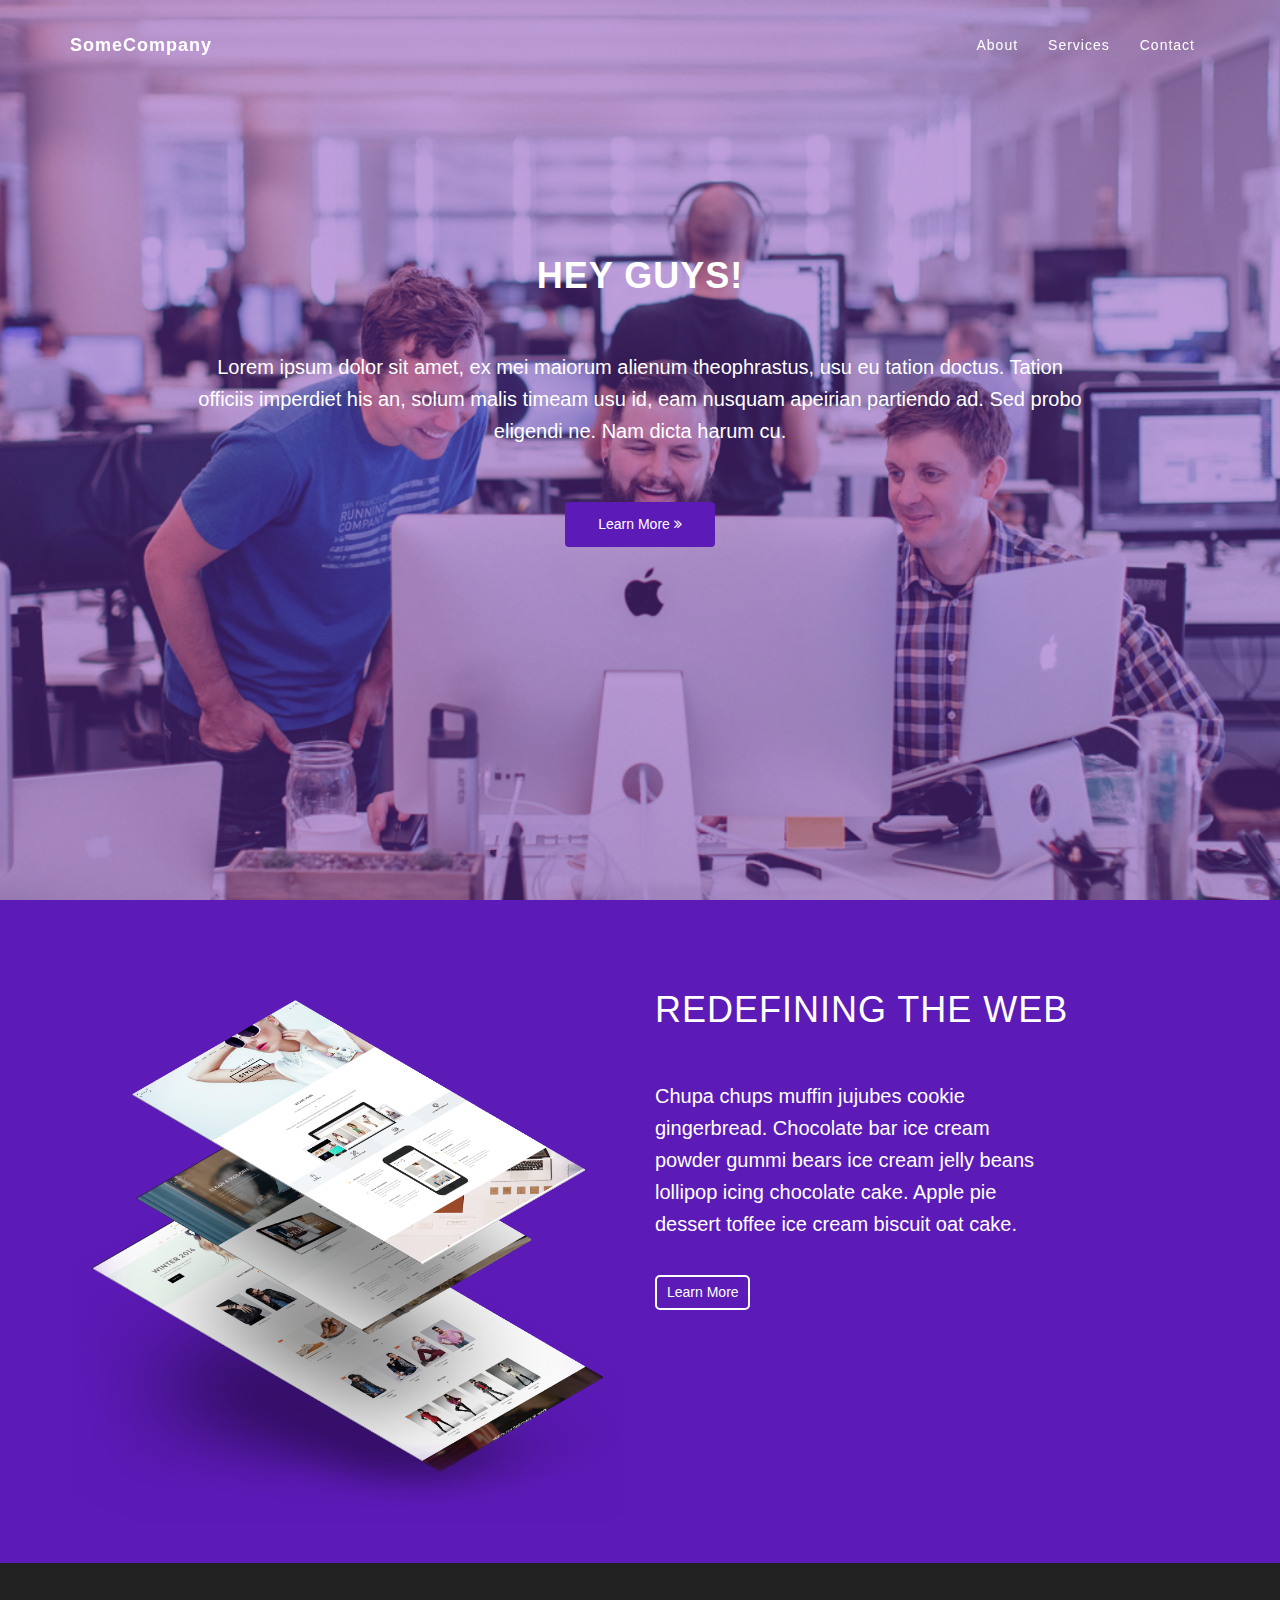
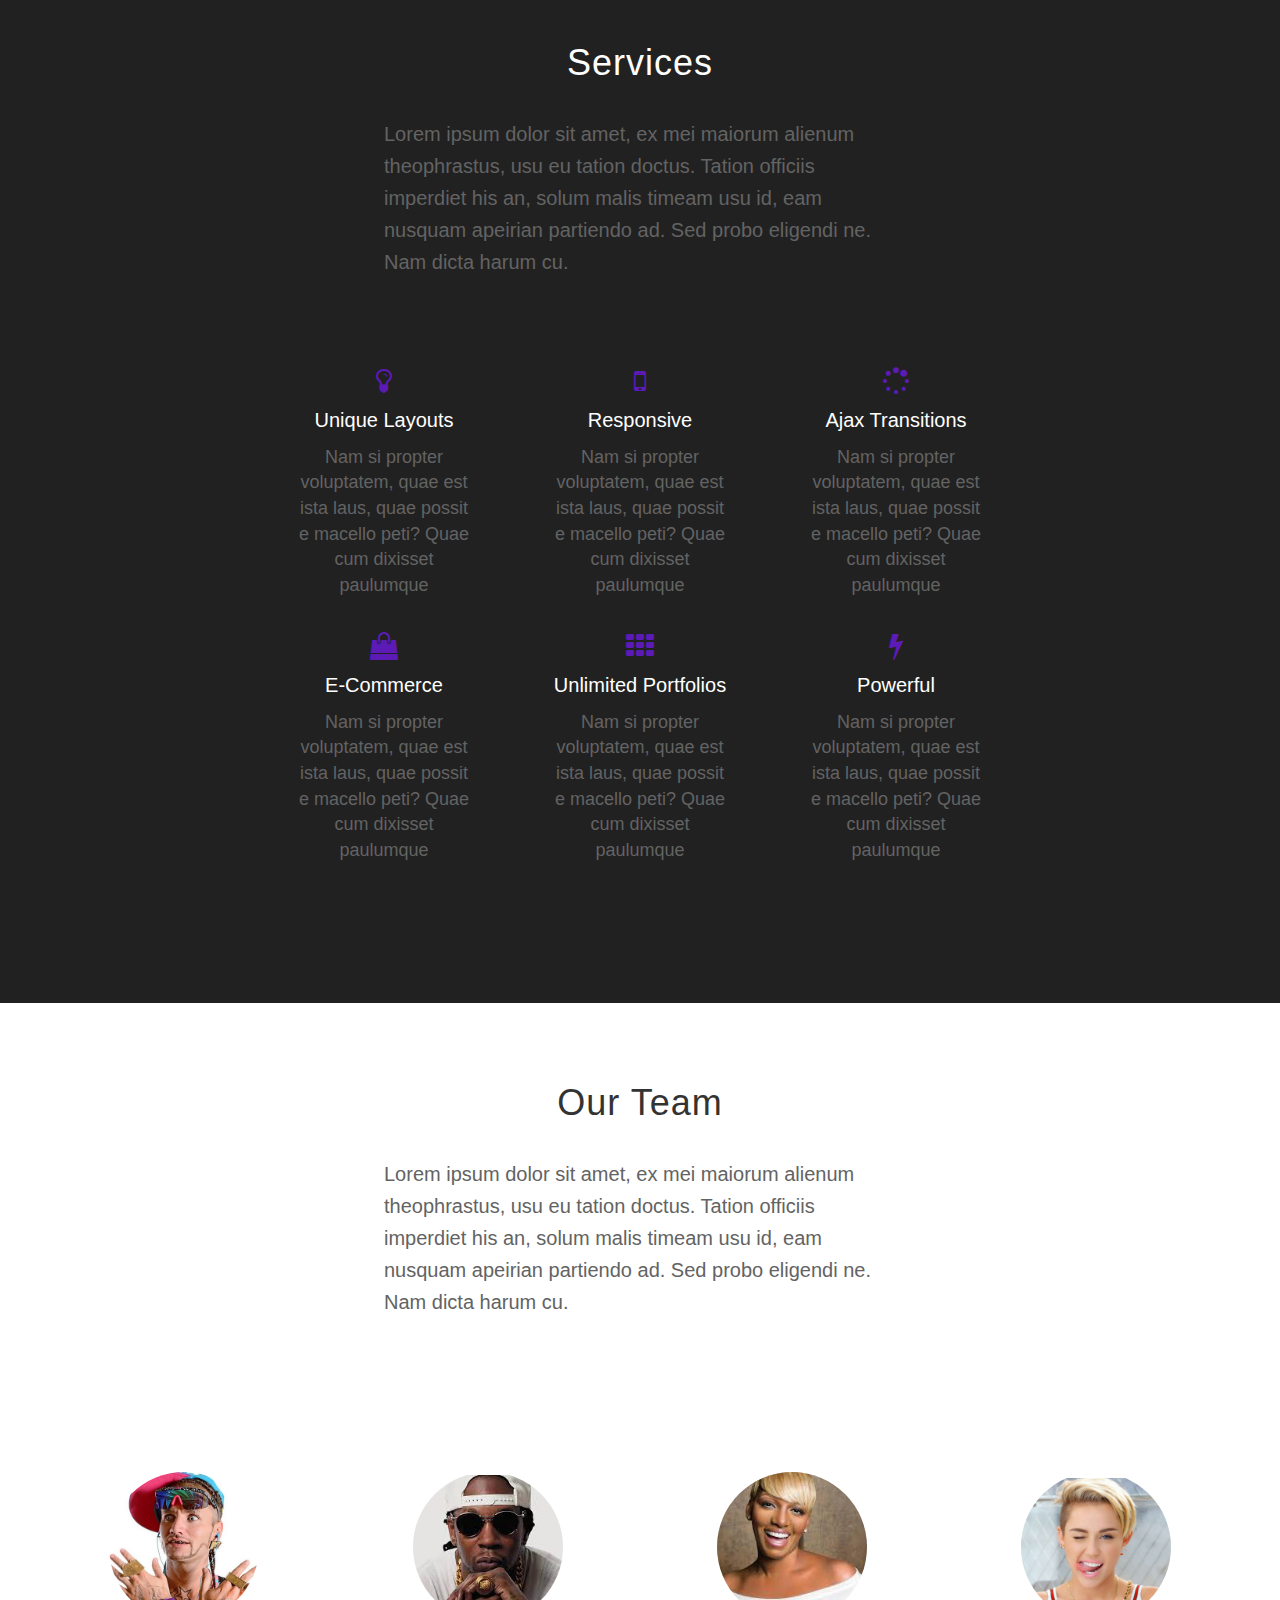
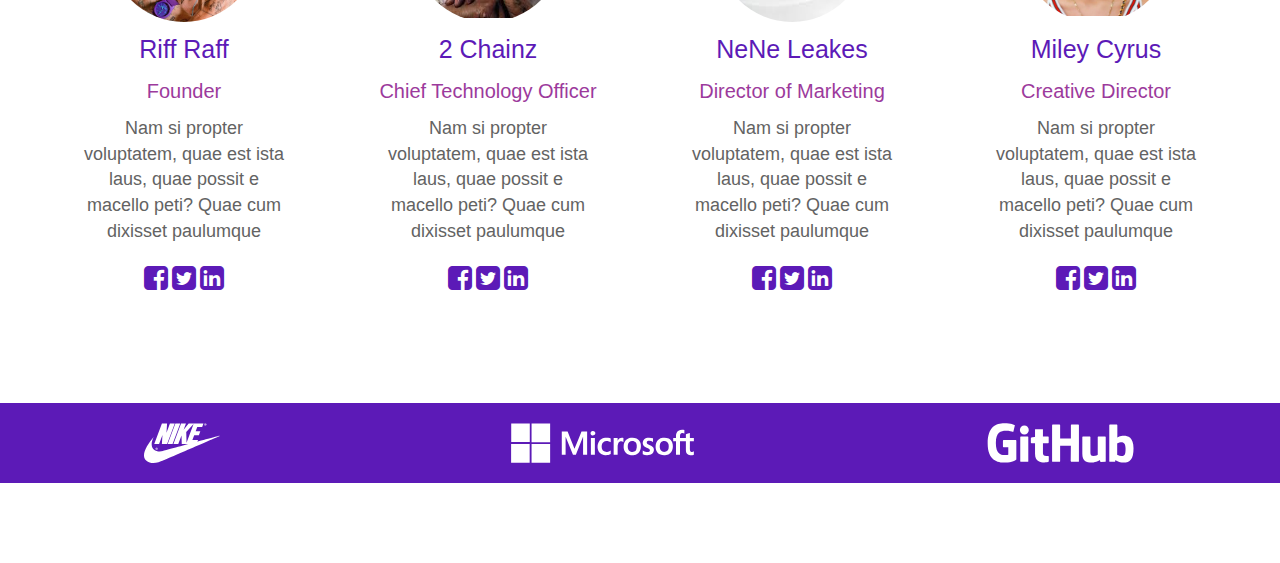
==== home.html @ 1ac5e4f3 "stage php app for deployment" ====
<!DOCTYPE HTML>
<html lang="en">
  <head>
    <meta charset="UTF-8">
    <meta name="viewport" content="width=device-width, initial-scale=1">
    <title>SomeCompany</title>
    <link rel="stylesheet" href="styles/normalize.css" type="text/css">
    <link rel="stylesheet" href="https://maxcdn.bootstrapcdn.com/bootstrap/3.3.7/css/bootstrap.min.css" type="text/css">
    <link rel="stylesheet" href="https://maxcdn.bootstrapcdn.com/font-awesome/4.6.3/css/font-awesome.min.css" type="text/css">
    <link rel="stylesheet" href="styles/main.css" type="text/css">
  </head>

  <body id="page-top">
    <nav class="navbar navbar-custom navbar-fixed-top" role="navigation">
      <div class="container">
        <div class="navbar-header">
          <button type="button" class="navbar-toggle" data-toggle="collapse" data-target=".navbar-main-collapse">
            <i class="fa fa-bars"></i>
          </button>
          <a class="navbar-brand page-scroll" href="#page-top" id="navbar-brand-header">
            <div class="name-header">SomeCompany</div>
          </a>
        </div>
        <!-- Collect the navbar links, forms, and other content for toggling -->

        <div class="collapse navbar-collapse navbar-right navbar-main-collapse">
          <ul class="nav navbar-nav">
            <!-- Hidden li included to remove active class from about link when scrolled up past about section -->
            <li class="hidden">
              <a class="page-scroll" href="#page-top"></a>
            </li>
            <li>
              <a class="page-scroll" href="#about-us">About</a>
            </li>
            <li>
              <a class="page-scroll" href="#services">Services</a>
            </li>
            <li>
              <a class="page-scroll" href="#contact">Contact</a>
            </li>
          </ul>
        </div>
        <!-- /.navbar-collapse -->
      </div>
      <!-- /.container -->
    </nav> 

    <section id="hero-main">
      <div class="hero-container container-overlay">
        <div class="header-contents-container">
          <div class="header-hero">
            <h1 class="header-hero-title">Hey Guys!</h1>
          </div>
          <div class="header-info">
            <p class="header-info-paragraph">Lorem ipsum dolor sit amet, ex mei
            maiorum alienum theophrastus, usu eu tation doctus. Tation officiis
          imperdiet his an, solum malis timeam usu id, eam nusquam apeirian
          partiendo ad. Sed probo eligendi ne. Nam dicta harum cu.</p>
          </div>
          <div class="header-cta">
            <button class="btn header-cta-button">Learn More <span class="fa fa-angle-double-right"></span></button>
          </div>
        </div>
      </div>
    </section>

    <section id="about-us">
      <div class="image-text-wrapper container">
        <div class="row">

          <div class="about-title-tag col-sm-6 col-sm-offset-6">
            <h1 class="about-title">Redefining The Web</h1>
          </div>

          <div class="image-container col-sm-6">
            <img class="layers-image" src="assets/layers.png" />
          </div>

          <div class="text-container col-sm-6">
            <div class="about-contents-container">
              <div class="about-info">
                <p class="about-info-paragraph">Chupa chups muffin jujubes cookie
                  gingerbread. Chocolate bar ice cream powder gummi bears ice cream
                  jelly beans lollipop icing chocolate cake. Apple pie dessert toffee
                  ice cream biscuit oat cake.</p>
              </div>
              <div class="about-cta">
                <button class="btn about-cta-button">Learn More</button>
              </div>

            </div>
          </div>
        </div>
      </div>
    </section>

    <section id="services">
      <div class="services-info">
        <div class="services-title-tag">
          <h1 class="services-title">Services</h1>
        </div>
        <div class="services-info-text">
          <p class="services-info-paragraph">Lorem ipsum dolor sit amet, ex mei
          maiorum alienum theophrastus, usu eu tation doctus. Tation officiis
          imperdiet his an, solum malis timeam usu id, eam nusquam apeirian
          partiendo ad. Sed probo eligendi ne. Nam dicta harum cu.</p>
        </div>
        </div>
        <div class="services-group">
          <ul class="services-list">
            <li class="service-item">
              <div class="item-info-group">
                <div class="service-item-icon fa fa-2x fa-lightbulb-o"></div>
                <div class="service-item-title">Unique Layouts</div>
                <div class="service-item-text">
                  Nam si propter voluptatem, quae est
                  ista laus, quae possit e macello peti? Quae cum dixisset paulumque
                </div>
              </div>
            </li>
            <li class="service-item">
              <div class="item-info-group">
                <div class="service-item-icon fa fa-2x fa-mobile"></div>
                <div class="service-item-title">Responsive</div>
                <div class="service-item-text">
                  Nam si propter voluptatem, quae est
                  ista laus, quae possit e macello peti? Quae cum dixisset paulumque
                </div>
              </div>
            </li>
            <li class="service-item">
              <div class="item-info-group">
                <div class="service-item-icon fa fa-2x fa-spinner"></div>
                <div class="service-item-title">Ajax Transitions</div>
                <div class="service-item-text">
                  Nam si propter voluptatem, quae est
                  ista laus, quae possit e macello peti? Quae cum dixisset paulumque
                </div>
              </div>
            </li>
            <li class="service-item">
              <div class="item-info-group">
                <div class="service-item-icon fa fa-2x fa-shopping-bag"></div>
                <div class="service-item-title">E-Commerce</div>
                <div class="service-item-text">
                  Nam si propter voluptatem, quae est
                  ista laus, quae possit e macello peti? Quae cum dixisset paulumque
                </div>
              </div>
            </li> 
            <li class="service-item">
              <div class="item-info-group">
                <div class="service-item-icon fa fa-2x fa-th"></div>
                <div class="service-item-title">Unlimited Portfolios</div>
                <div class="service-item-text">
                  Nam si propter voluptatem, quae est
                  ista laus, quae possit e macello peti? Quae cum dixisset paulumque
                </div>
              </div>
            </li> 
            <li class="service-item">
              <div class="item-info-group">
                <div class="service-item-icon fa fa-2x fa-bolt"></div>
                <div class="service-item-title">Powerful</div>
                <div class="service-item-text">
                  Nam si propter voluptatem, quae est
                  ista laus, quae possit e macello peti? Quae cum dixisset paulumque
                </div>
              </div>
            </li>
          </ul>
        </div>
      
    </section>


    <section id="our-team">

      <div class="team-info">
        <div class="team-title-tag">
          <h1 class="team-title">Our Team</h1>
        </div>
        <div class="team-info-text">
          <p class="team-info-paragraph">Lorem ipsum dolor sit amet, ex mei
            maiorum alienum theophrastus, usu eu tation doctus. Tation officiis
            imperdiet his an, solum malis timeam usu id, eam nusquam apeirian
            partiendo ad. Sed probo eligendi ne. Nam dicta harum cu.</p>
        </div>
      </div>
      <div class="team-group">
        <ul class="team-list">
          <li class="team-member">
            <div class="member-info-group">
              <div class="team-member-image riff"></div>
              <div class="team-member-name">Riff Raff</div>
              <div class="team-member-title">Founder</div>
              <div class="team-member-text">
                Nam si propter voluptatem, quae est
                ista laus, quae possit e macello peti? Quae cum dixisset paulumque
              </div>
              <div class="team-member-socials">
                <span class="fa fa-2x fa-facebook-square"></span>
                <span class="fa fa-2x fa-twitter-square"></span>
                <span class="fa fa-2x fa-linkedin-square"></span>
              </div>
            </div>
          </li>
          <li class="team-member">
            <div class="member-info-group">
              <div class="team-member-image chainz"></div>
              <div class="team-member-name">2 Chainz</div>
              <div class="team-member-title">Chief Technology Officer</div>
              <div class="team-member-text">
                Nam si propter voluptatem, quae est
                ista laus, quae possit e macello peti? Quae cum dixisset paulumque
              </div>
              <div class="team-member-socials">
                <span class="fa fa-2x fa-facebook-square"></span>
                <span class="fa fa-2x fa-twitter-square"></span>
                <span class="fa fa-2x fa-linkedin-square"></span>
              </div>
            </div>
          </li>
          <li class="team-member">
            <div class="member-info-group">
              <div class="team-member-image nene"></div>
              <div class="team-member-name">NeNe Leakes</div>
              <div class="team-member-title">Director of Marketing</div>
              <div class="team-member-text">
                Nam si propter voluptatem, quae est
                ista laus, quae possit e macello peti? Quae cum dixisset paulumque
              </div>
              <div class="team-member-socials">
                <span class="fa fa-2x fa-facebook-square"></span>
                <span class="fa fa-2x fa-twitter-square"></span>
                <span class="fa fa-2x fa-linkedin-square"></span>
              </div>
            </div>
          </li>
          <li class="team-member">
            <div class="member-info-group">
              <div class="team-member-image miley"></div>
              <div class="team-member-name">Miley Cyrus</div>
              <div class="team-member-title">Creative Director</div>
              <div class="team-member-text">
                Nam si propter voluptatem, quae est
                ista laus, quae possit e macello peti? Quae cum dixisset paulumque
              </div>
              <div class="team-member-socials">
                <span class="fa fa-2x fa-facebook-square"></span>
                <span class="fa fa-2x fa-twitter-square"></span>
                <span class="fa fa-2x fa-linkedin-square"></span>
              </div>
            </div>
          </li>
        </ul>
      </div>


    </section>

    <section id="as-seen-on">
      <div class="logos">
        <img src="assets/logo-nike.svg" />
        <img src="assets/logo-ms.svg" />
        <img src="assets/logo-github.svg" />
      </div>

    </section>

    <section id="contact">
    </section>

    <section id="footer">
    </section>

    <script src="scripts/jquery-3.1.0.min.js"></script>
    <script src="scripts/bootstrap.min.js"></script>
    <script src="scripts/jquery.easing.1.3.js"></script>
    <script src="scripts/nav.js"></script>
  </body>

</html>
---- styles/main.css ----
@import "generic.css";
@import "nav.css";
@import "hero.css";
@import "about.css";
@import "services.css";
@import "our-team.css";
@import "as-seen.css";
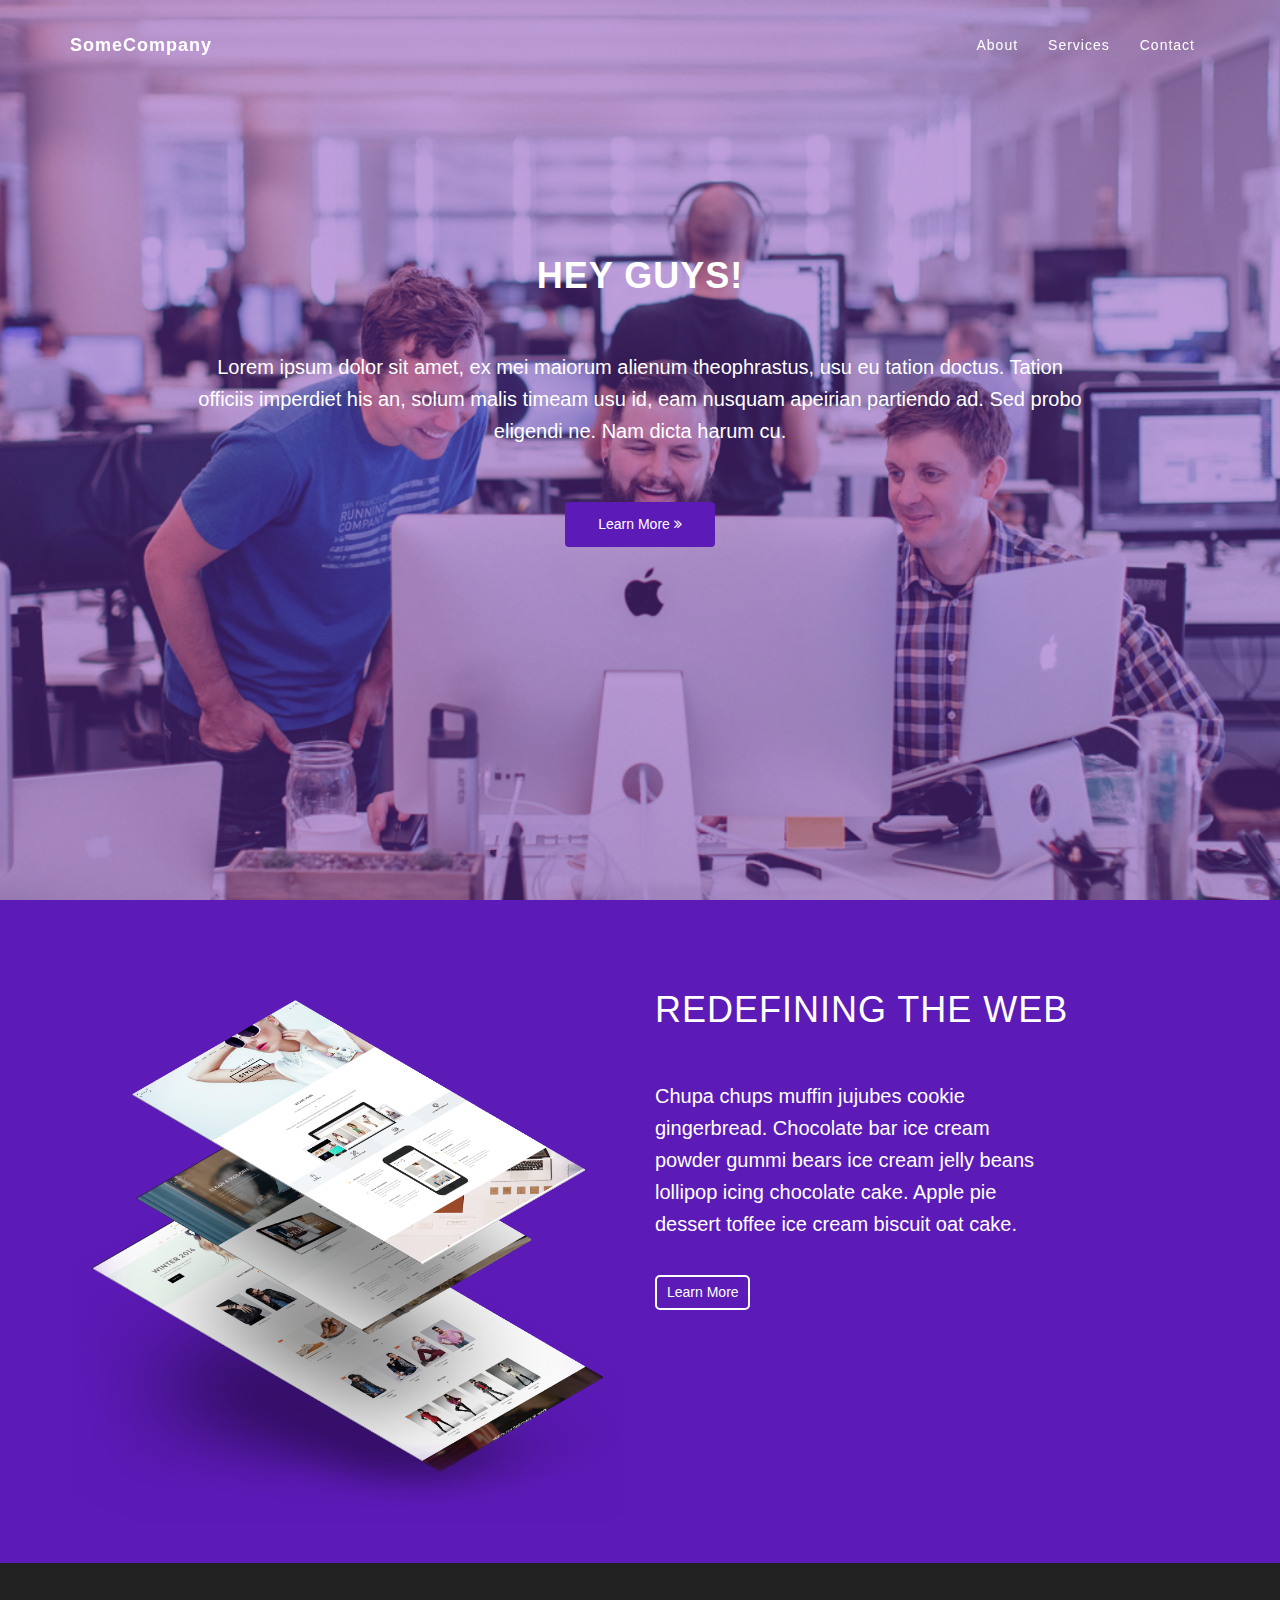
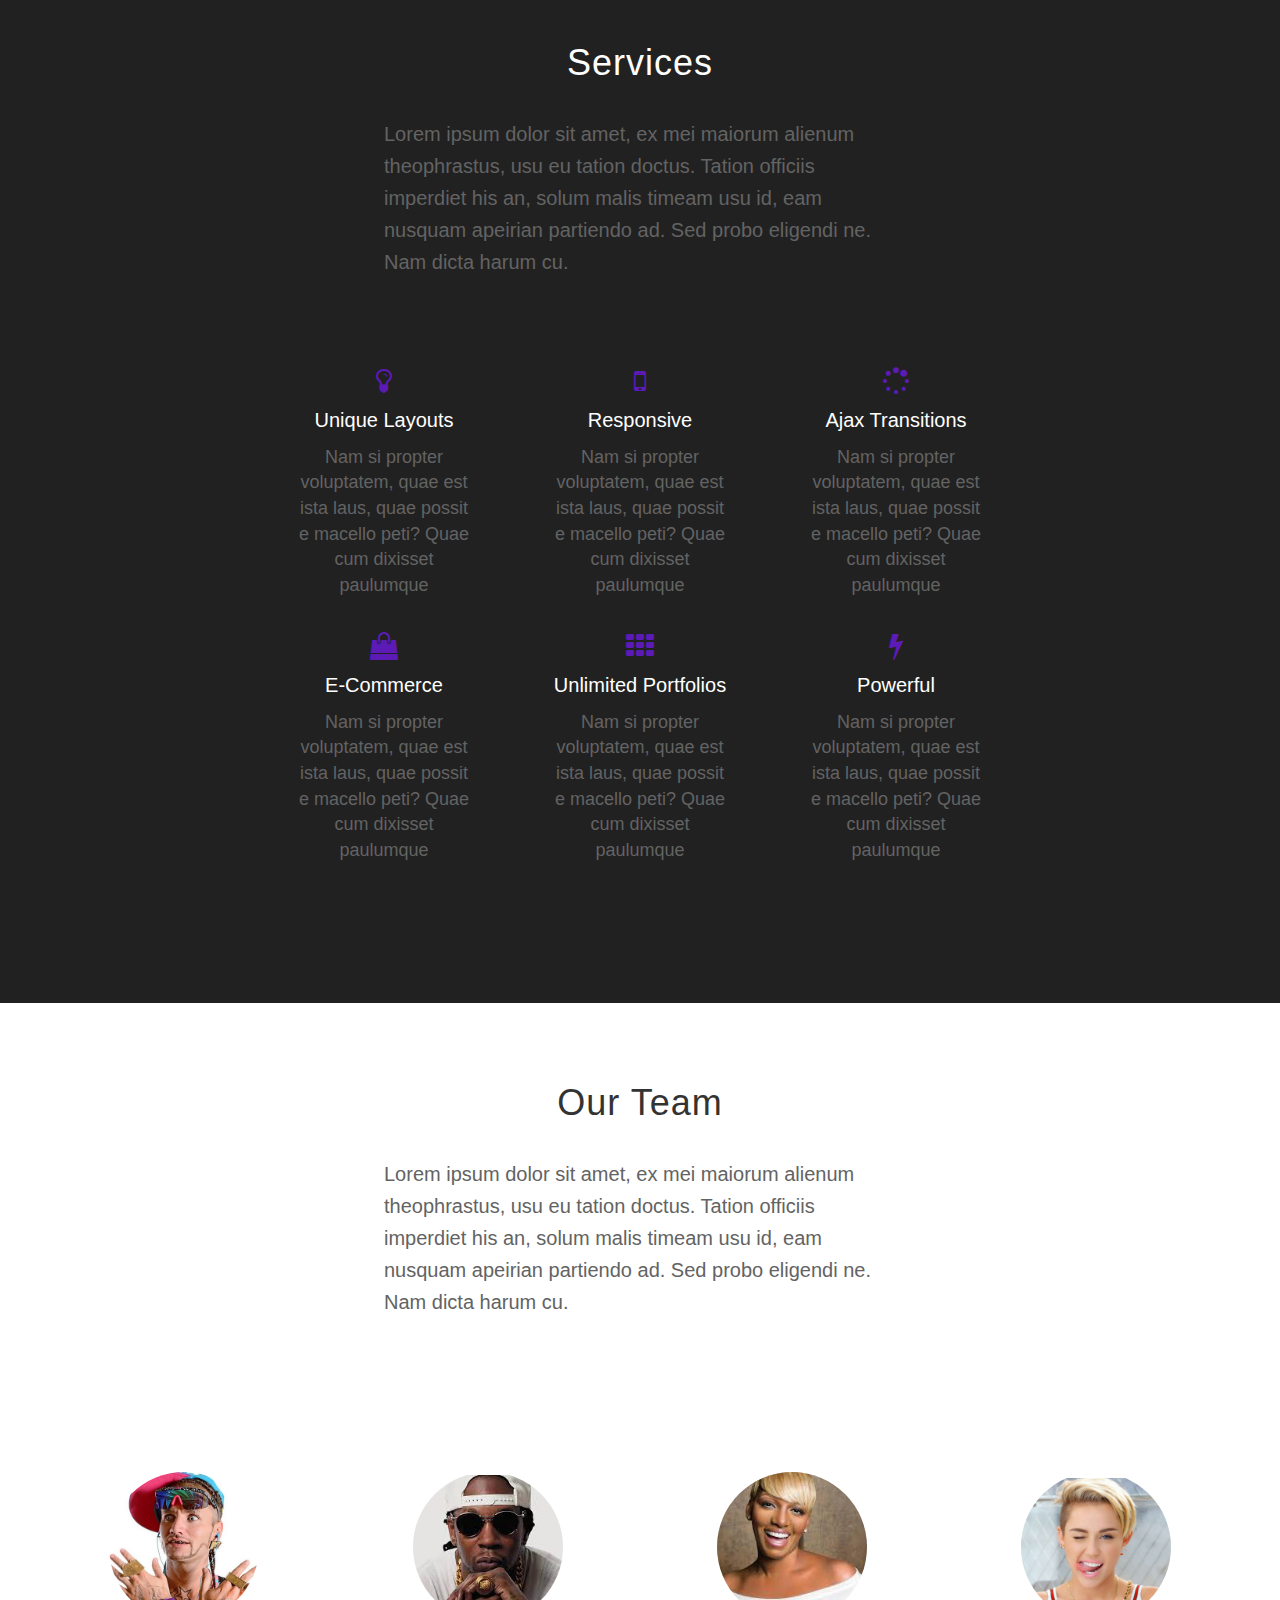
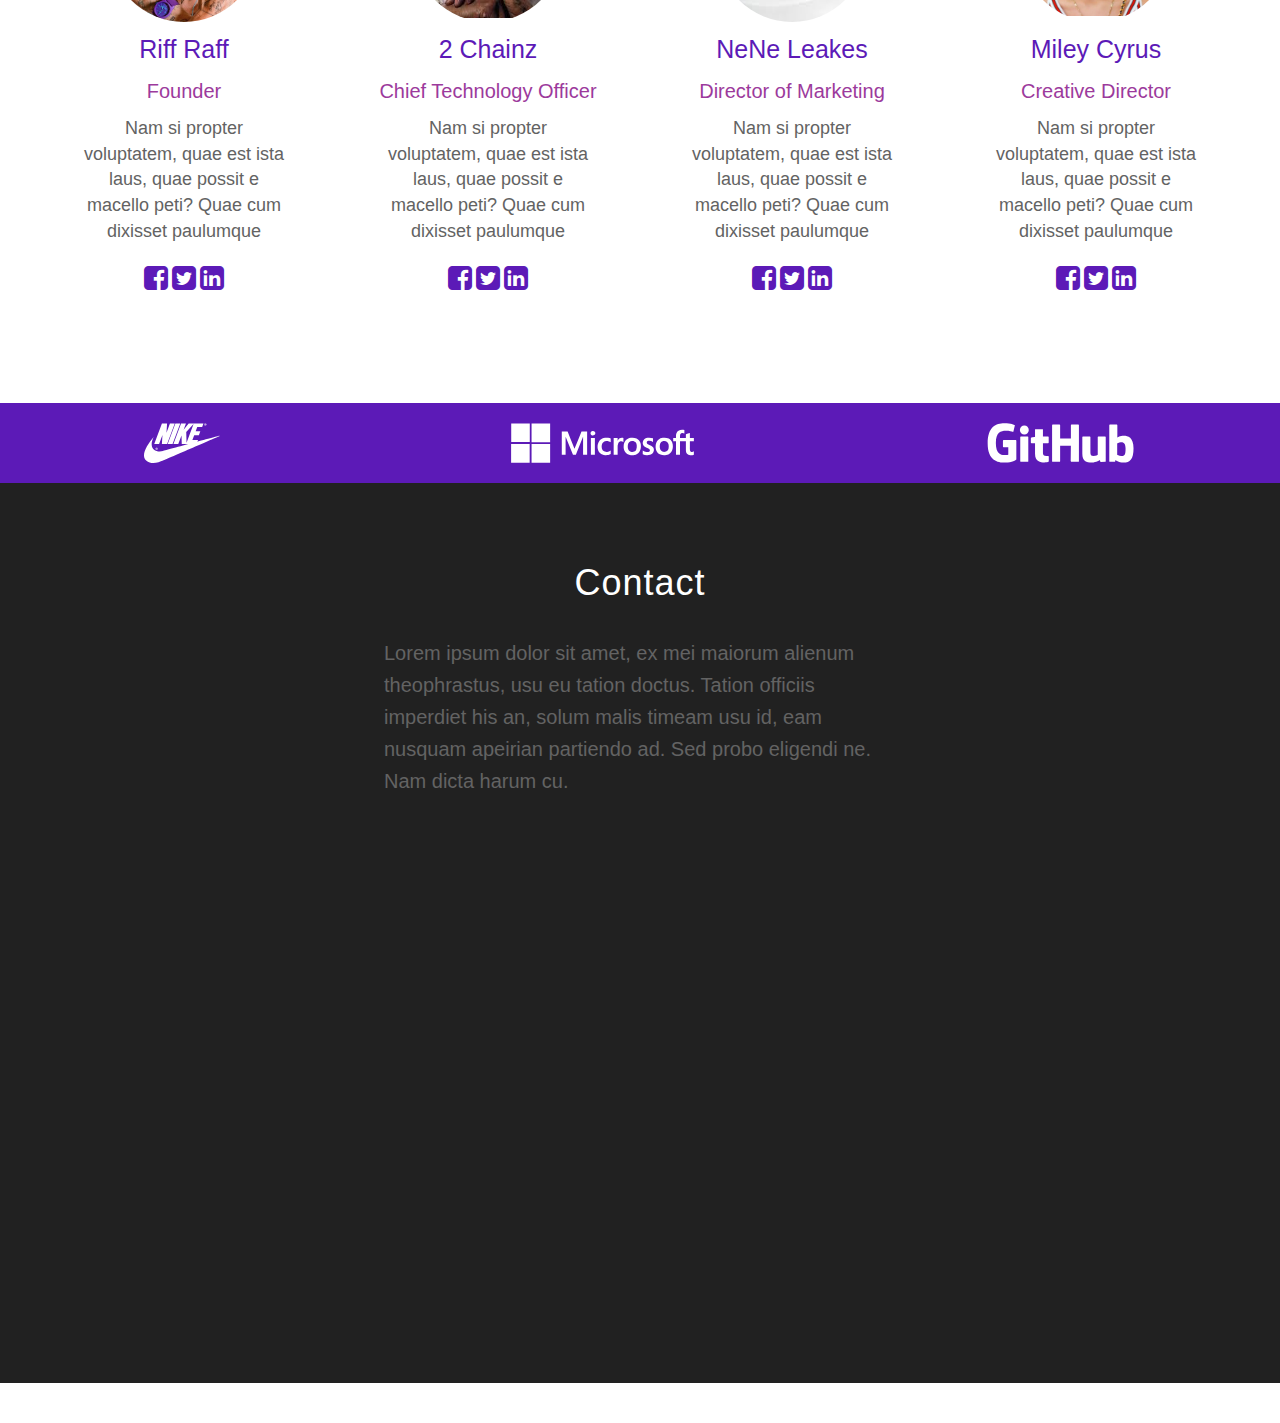
==== commit 4a05270d: "add info text to contact section, positioning" ====
--- a/home.html
+++ b/home.html
@@ -269,6 +269,17 @@
     </section>
 
     <section id="contact">
+      <div class="contact-info">
+        <div class="contact-title-tag">
+          <h1 class="contact-title">Contact</h1>
+        </div>
+        <div class="contact-info-text">
+          <p class="contact-info-paragraph">Lorem ipsum dolor sit amet, ex mei
+            maiorum alienum theophrastus, usu eu tation doctus. Tation officiis
+            imperdiet his an, solum malis timeam usu id, eam nusquam apeirian
+            partiendo ad. Sed probo eligendi ne. Nam dicta harum cu.</p>
+        </div>
+      </div>    
     </section>
 
     <section id="footer">
--- a/styles/main.css
+++ b/styles/main.css
@@ -5,4 +5,5 @@
 @import "services.css";
 @import "our-team.css";
 @import "as-seen.css";
+@import "contact.css";
 
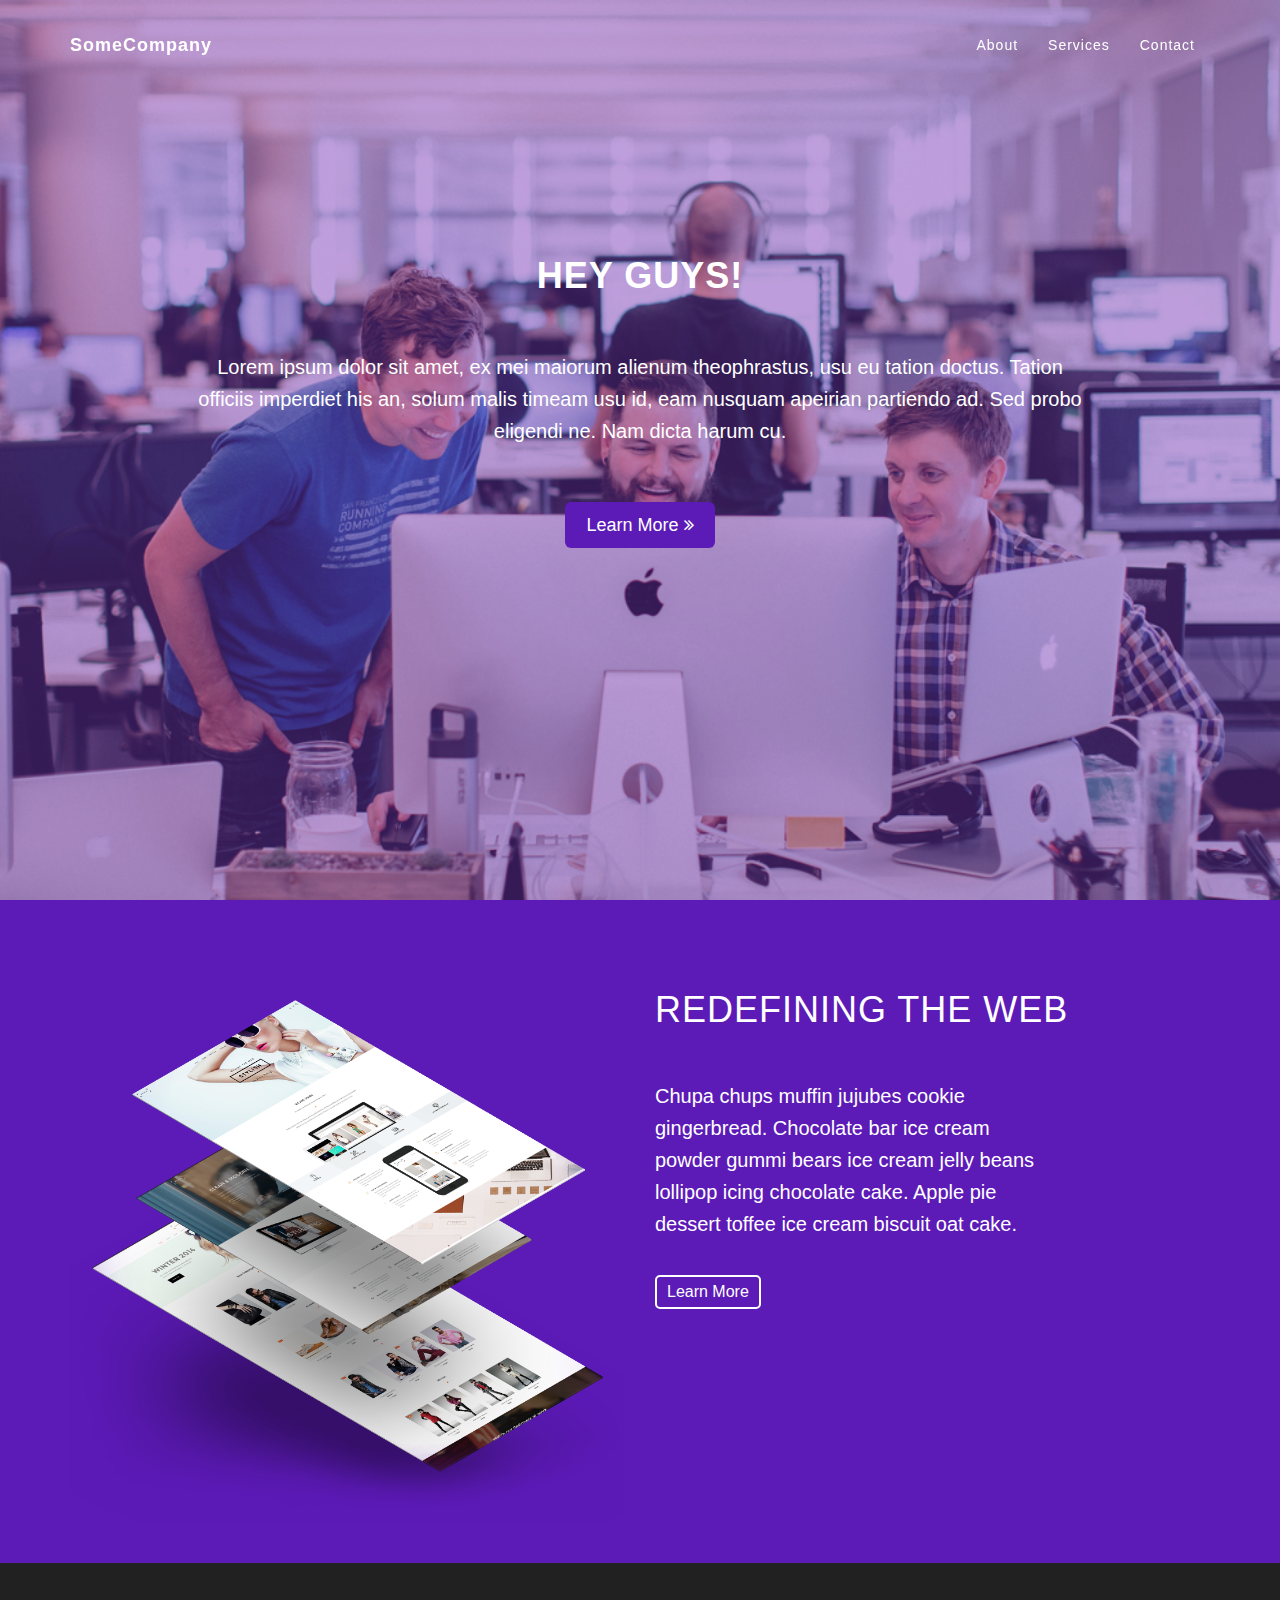
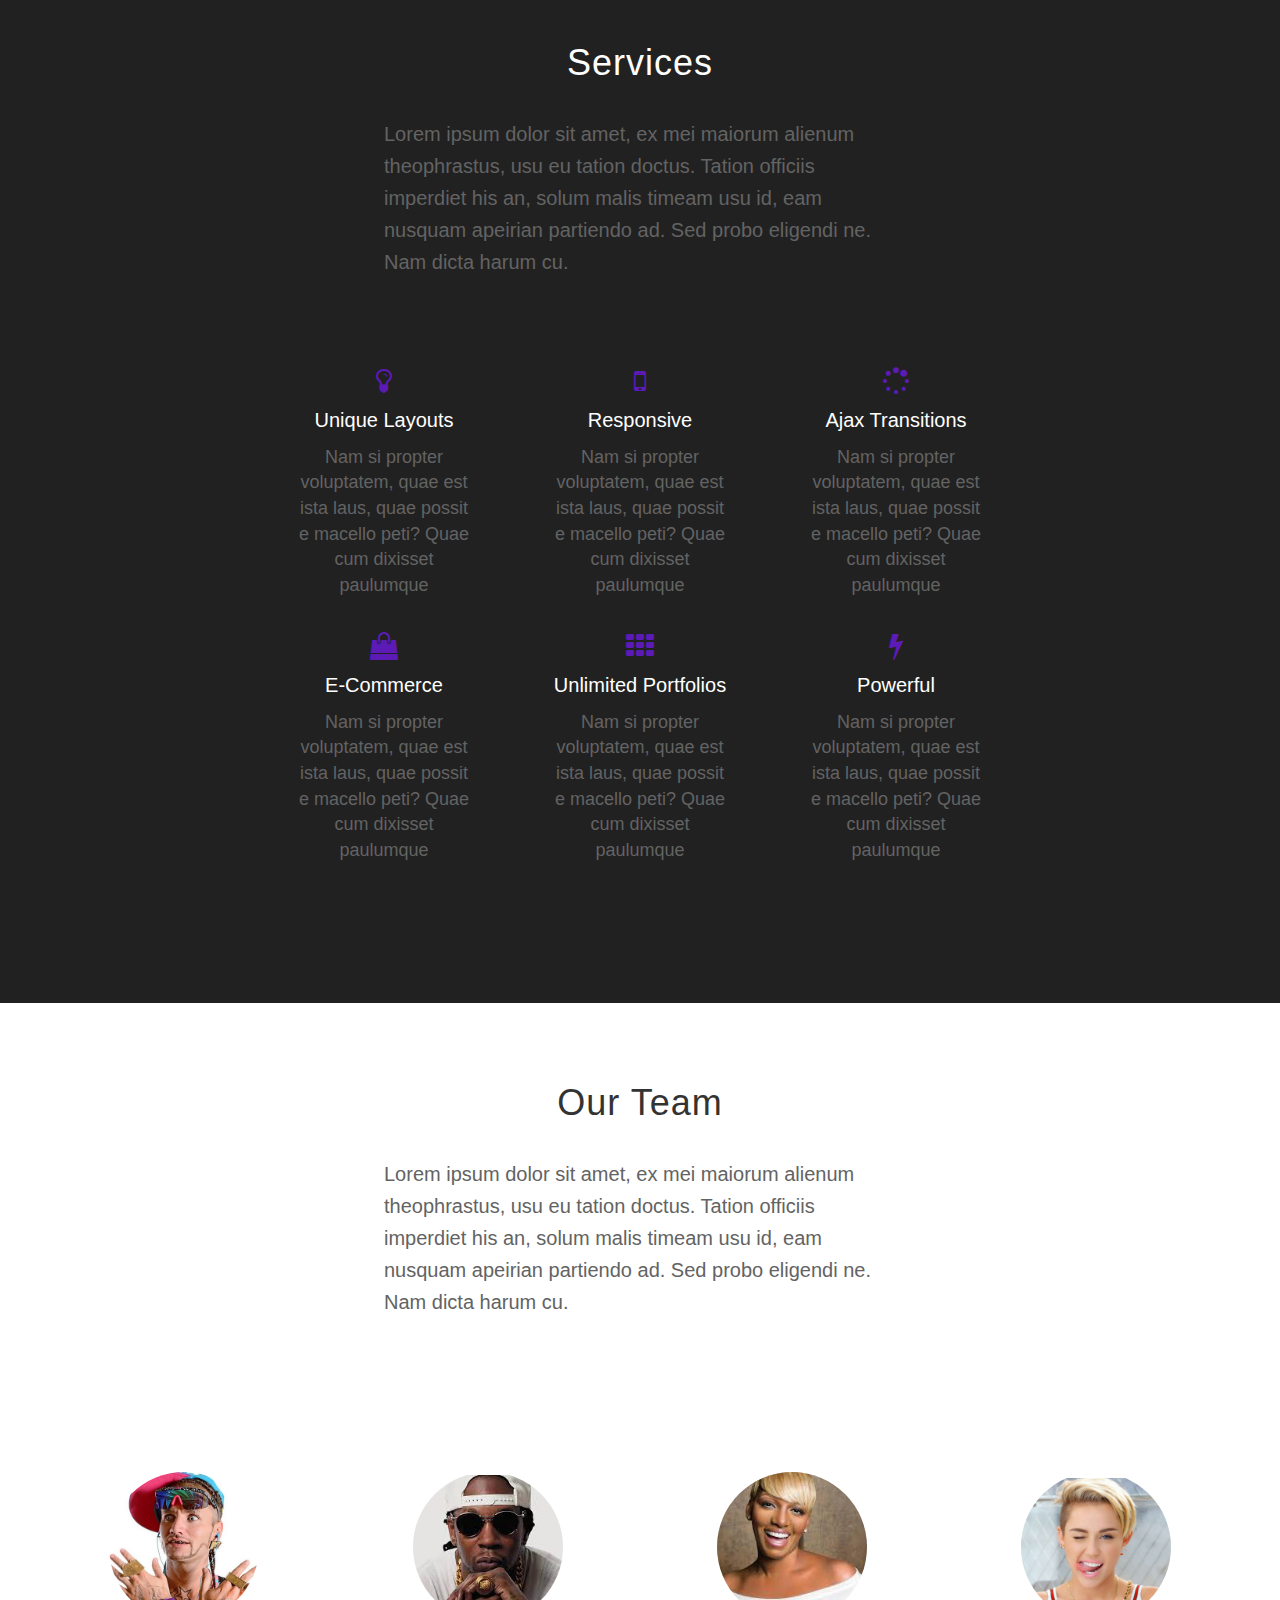
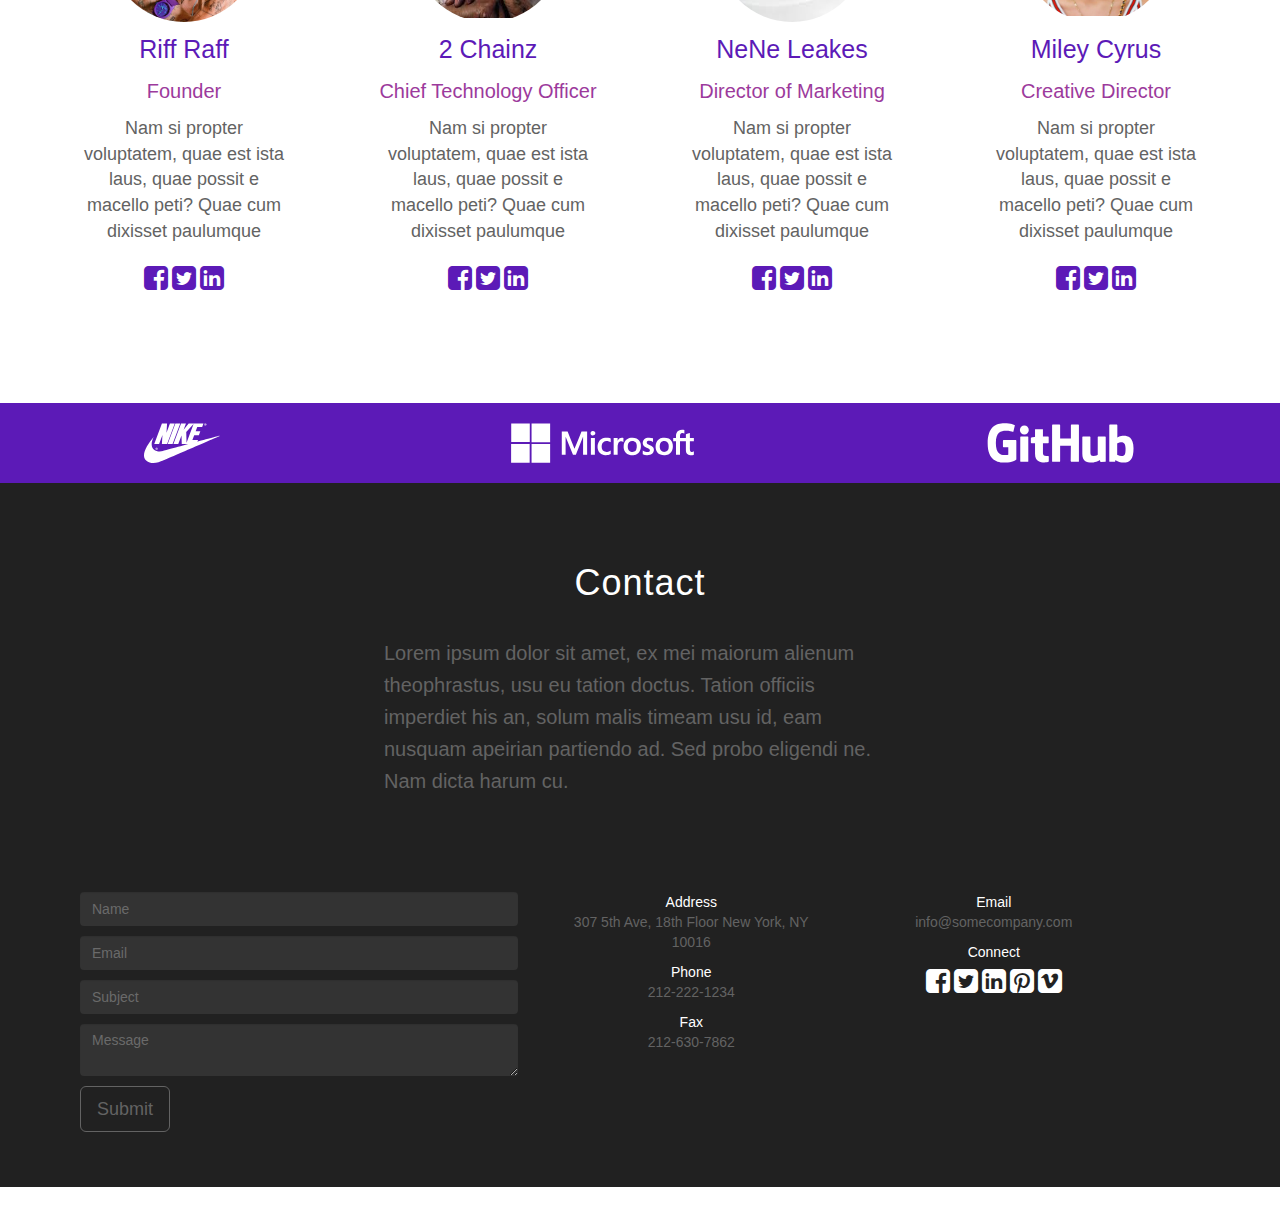
==== commit 08330f10: "finish contact" ====
--- a/home.html
+++ b/home.html
@@ -58,7 +58,7 @@
           partiendo ad. Sed probo eligendi ne. Nam dicta harum cu.</p>
           </div>
           <div class="header-cta">
-            <button class="btn header-cta-button">Learn More <span class="fa fa-angle-double-right"></span></button>
+            <button class="btn btn-lg header-cta-button">Learn More <span class="fa fa-angle-double-right"></span></button>
           </div>
         </div>
       </div>
@@ -85,7 +85,7 @@
                   ice cream biscuit oat cake.</p>
               </div>
               <div class="about-cta">
-                <button class="btn about-cta-button">Learn More</button>
+                <button class="btn btn-sm about-cta-button">Learn More</button>
               </div>
 
             </div>
@@ -280,6 +280,77 @@
             partiendo ad. Sed probo eligendi ne. Nam dicta harum cu.</p>
         </div>
       </div>    
+
+      <div class="contact-container container">
+
+        <div class="row">
+
+          <div class="contact-form col-sm-5">
+            <div class="form-group">
+              <input type="text" placeholder="Name" name="name" class="form-control">
+              <input type="text" placeholder="Email" name="email" class="form-control">
+              <input type="text" placeholder="Subject" name="subject" class="form-control">
+              <textarea placeholder="Message" name="message" class="form-control"></textarea>
+              <button class="form-submit btn btn-lg contact-submit-button">Submit</button>
+            </div>
+          </div>
+
+          <div class="contact-information col-sm-3">
+            <ul>
+              <li class="contact-information-grouping">
+                <div class="grouping-title">
+                  Address
+                </div>
+                <div class="grouping-text">
+                  307 5th Ave, 18th Floor New York, NY 10016
+                </div>
+              </li>
+              <li class="contact-information-grouping">
+                <div class="grouping-title">
+                  Phone
+                </div>
+                <div class="grouping-text">
+                  212-222-1234
+                </div>
+              </li>
+              <li class="contact-information-grouping">
+                <div class="grouping-title">
+                  Fax
+                </div>
+                <div class="grouping-text">
+                  212-630-7862
+                </div>
+              </li>
+            </ul>
+
+          </div>
+          <div class="contact-connect col-sm-3">
+            <ul>
+              <li class="contact-information-grouping">
+                <div class="grouping-title">
+                  Email
+                </div>
+                <div class="grouping-text">
+                  info@somecompany.com
+                </div>
+              </li>
+              <li class="contact-information-grouping">
+                <div class="grouping-title">
+                  Connect
+                </div>
+                <div class="grouping-socials">
+                  <span class="fa fa-2x fa-facebook-square"></span>
+                  <span class="fa fa-2x fa-twitter-square"></span>
+                  <span class="fa fa-2x fa-linkedin-square"></span>
+                  <span class="fa fa-2x fa-pinterest-square"></span>
+                  <span class="fa fa-2x fa-vimeo-square"></span>
+                </div>
+              </li>
+            </ul>
+          </div>
+
+        </div>
+      </div>
     </section>
 
     <section id="footer">
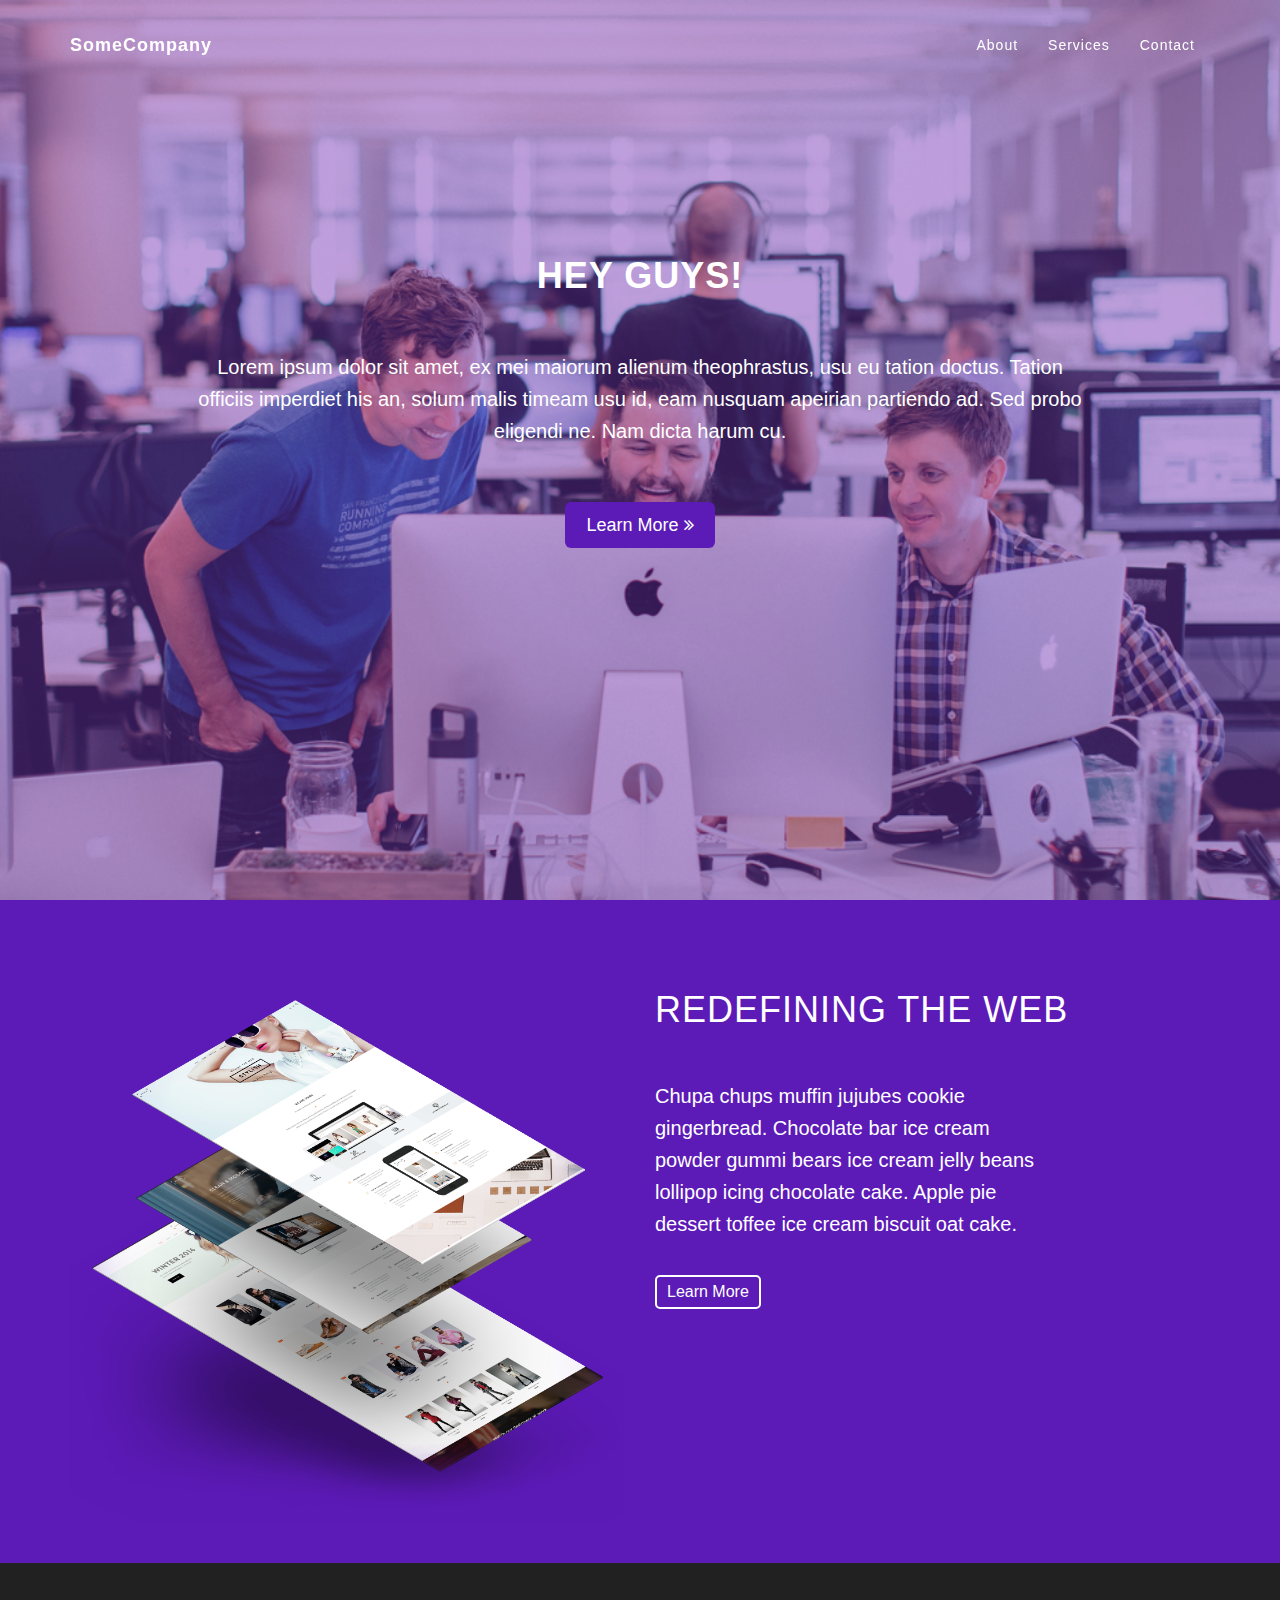
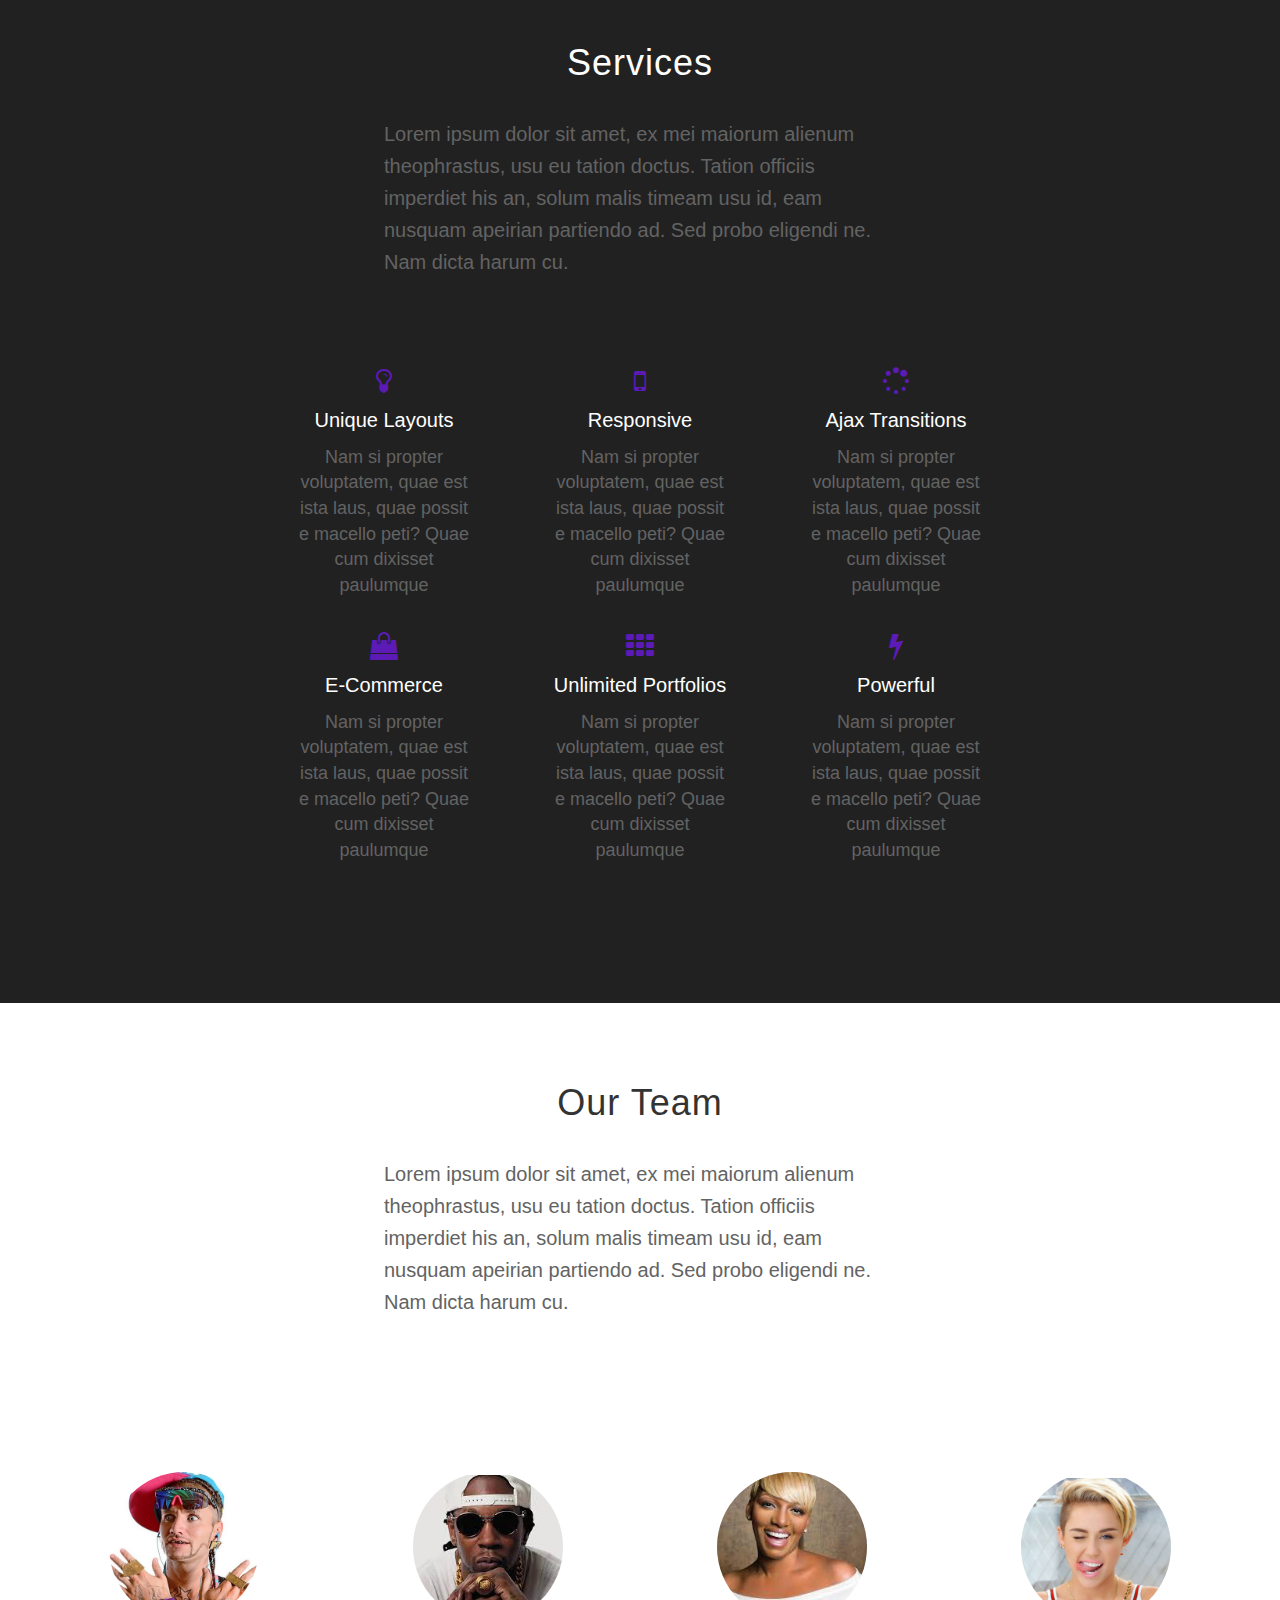
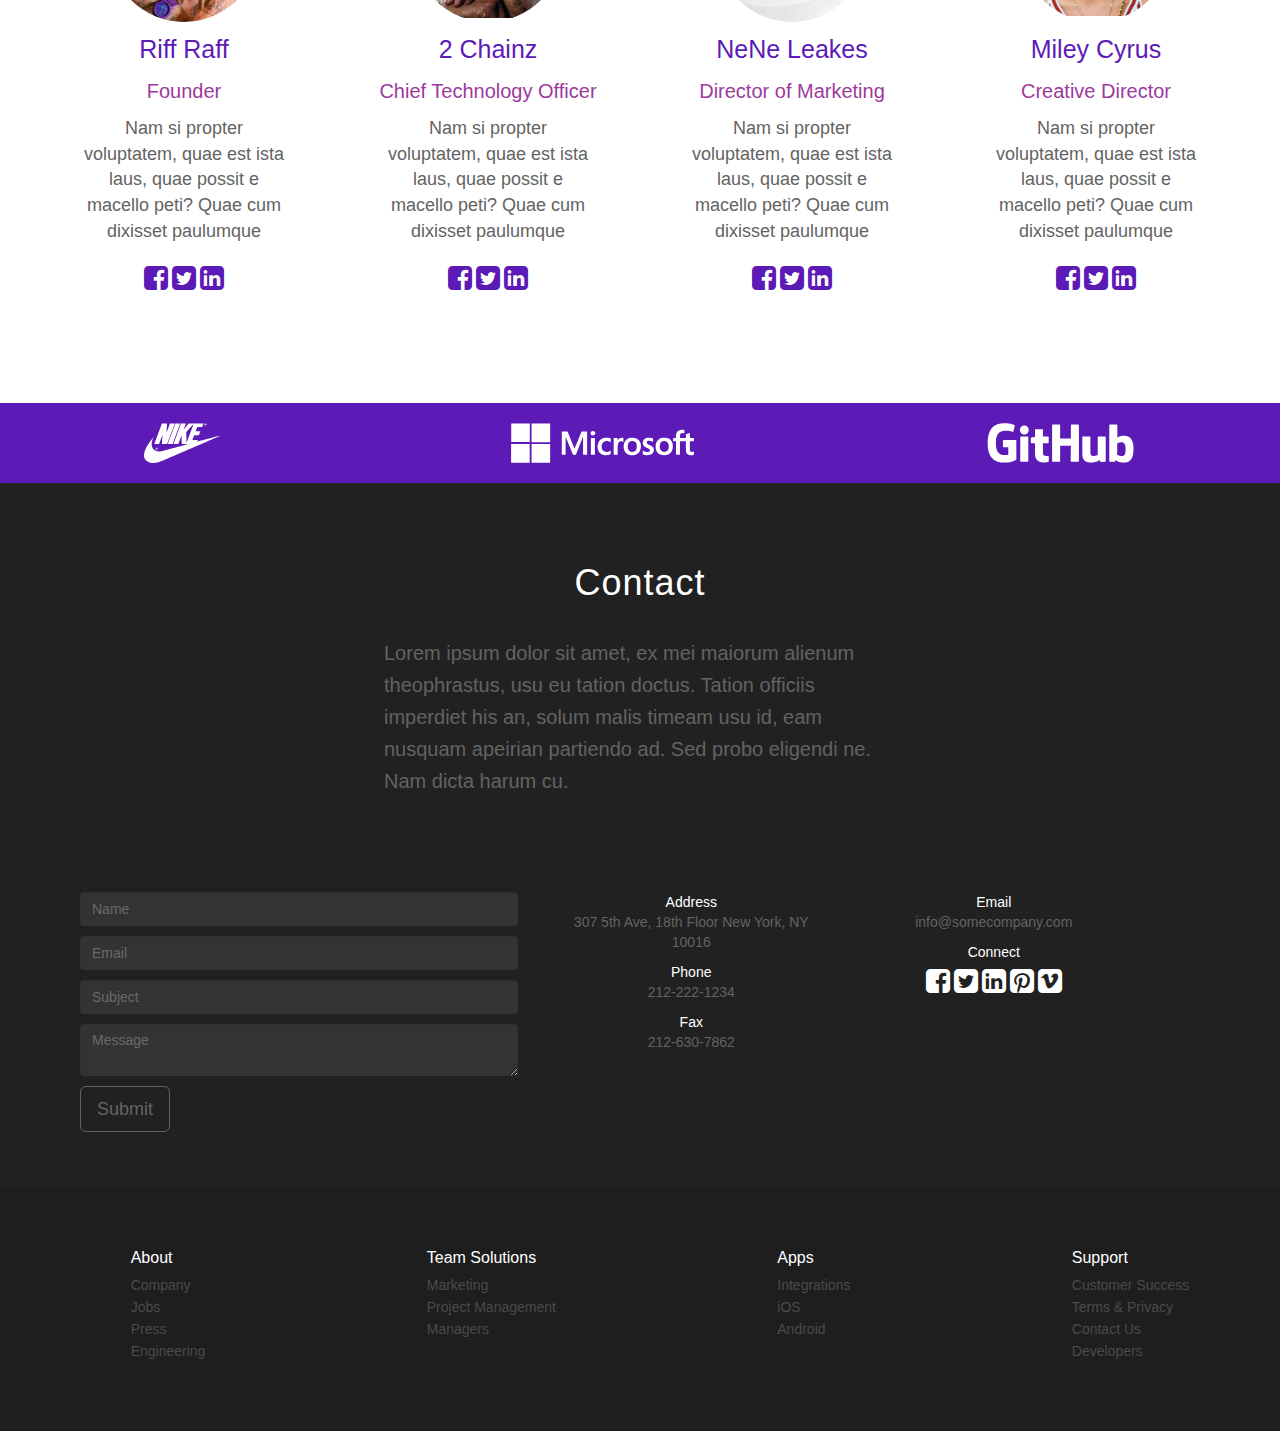
==== commit 67907092: "footer" ====
--- a/home.html
+++ b/home.html
@@ -354,6 +354,66 @@
     </section>
 
     <section id="footer">
+      <div class="footer-grouping">
+        <ul class="footer-list-group">
+          <div class="list-header">About</div>
+          <li class="footer-list-item">
+            Company
+          </li>
+          <li class="footer-list-item">
+            Jobs
+          </li>
+          <li class="footer-list-item">
+            Press
+          </li>
+          <li class="footer-list-item">
+            Engineering
+          </li>
+        </ul>
+
+        <ul class="footer-list-group">
+          <div class="list-header">Team Solutions</div>
+          <li class="footer-list-item">
+            Marketing
+          </li>
+          <li class="footer-list-item">
+            Project Management
+          </li>
+          <li class="footer-list-item">
+            Managers
+          </li>
+
+        </ul>
+
+        <ul class="footer-list-group">
+          <div class="list-header">Apps</div>
+          <li class="footer-list-item">
+            Integrations
+          </li>
+          <li class="footer-list-item">
+            iOS
+          </li>
+          <li class="footer-list-item">
+            Android
+          </li>
+        </ul>
+        <ul class="footer-list-group">
+          <div class="list-header">Support</div>
+          <li class="footer-list-item">
+            Customer Success
+          </li>
+          <li class="footer-list-item">
+            Terms &amp; Privacy
+          </li>
+          <li class="footer-list-item">
+            Contact Us
+          </li>
+          <li class="footer-list-item">
+            Developers
+          </li>
+        </ul>
+      </div>
+
     </section>
 
     <script src="scripts/jquery-3.1.0.min.js"></script>
--- a/styles/main.css
+++ b/styles/main.css
@@ -6,4 +6,5 @@
 @import "our-team.css";
 @import "as-seen.css";
 @import "contact.css";
+@import "footer.css";
 
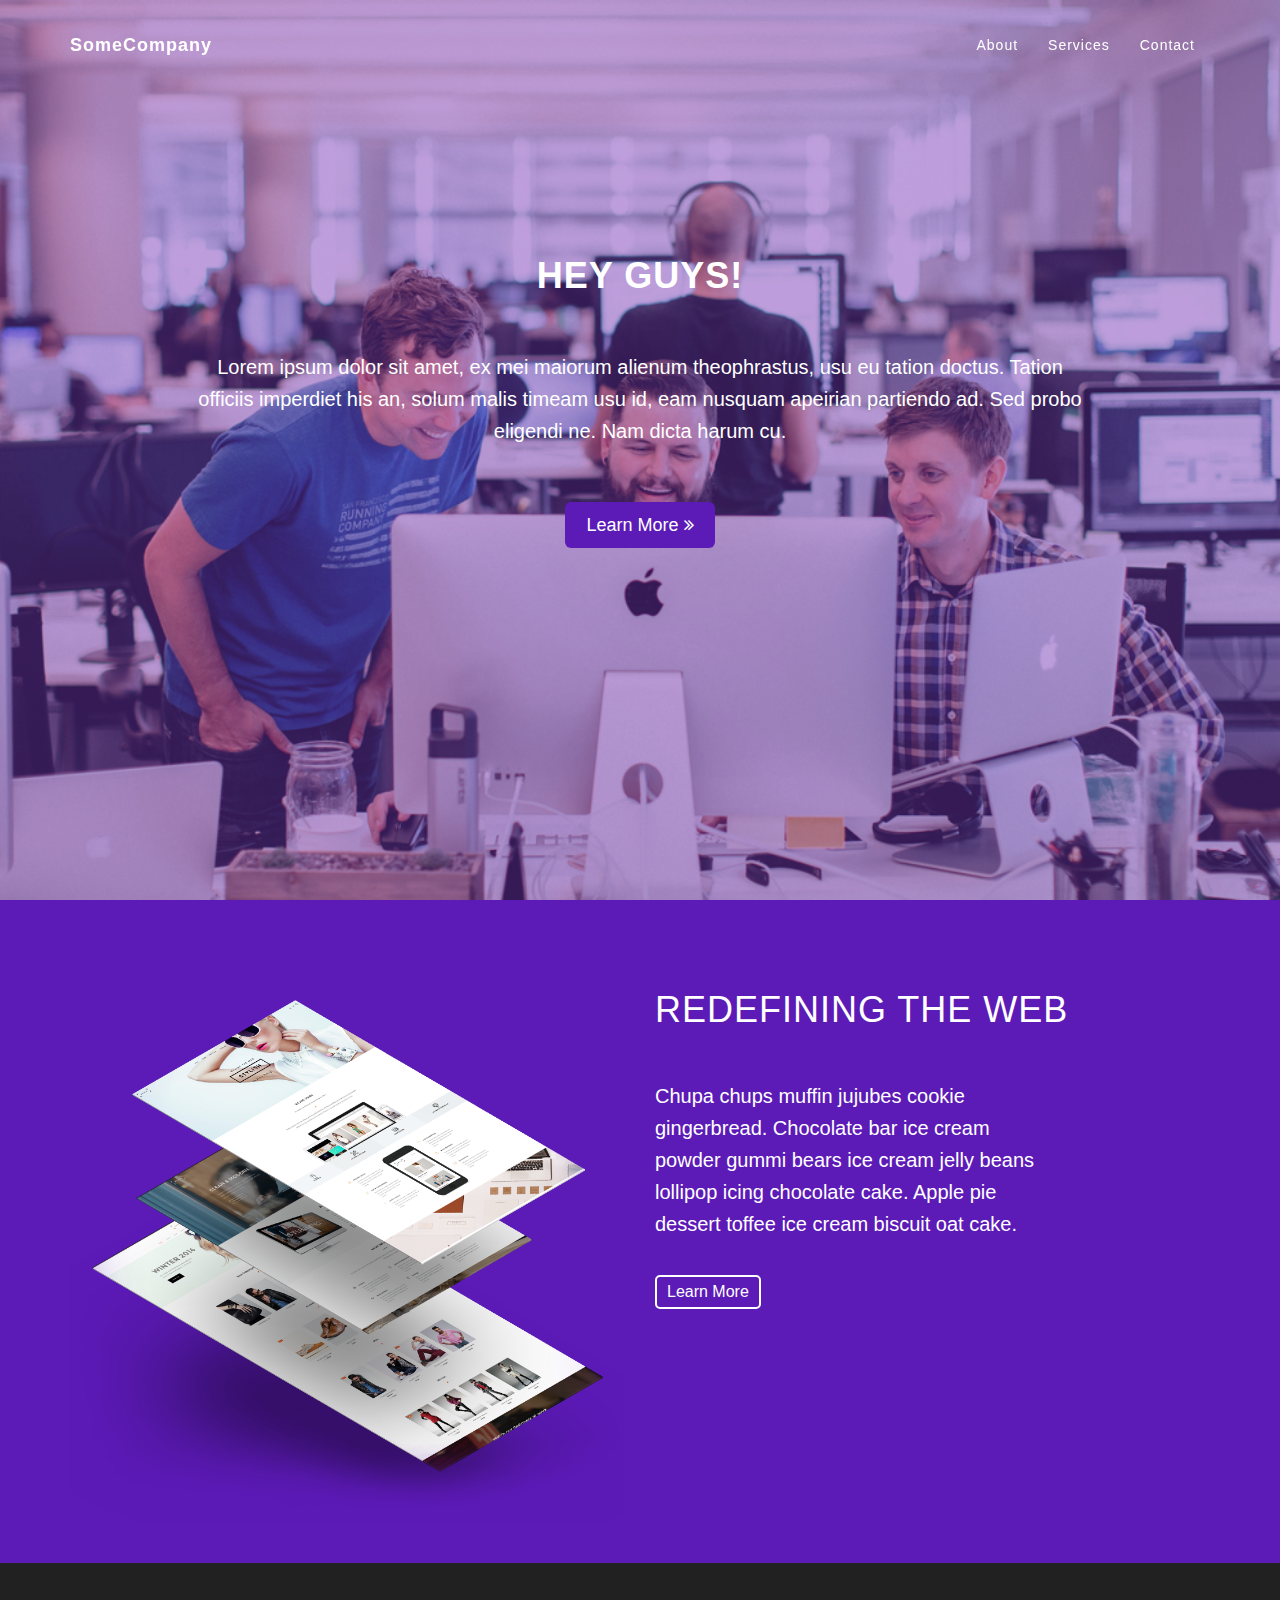
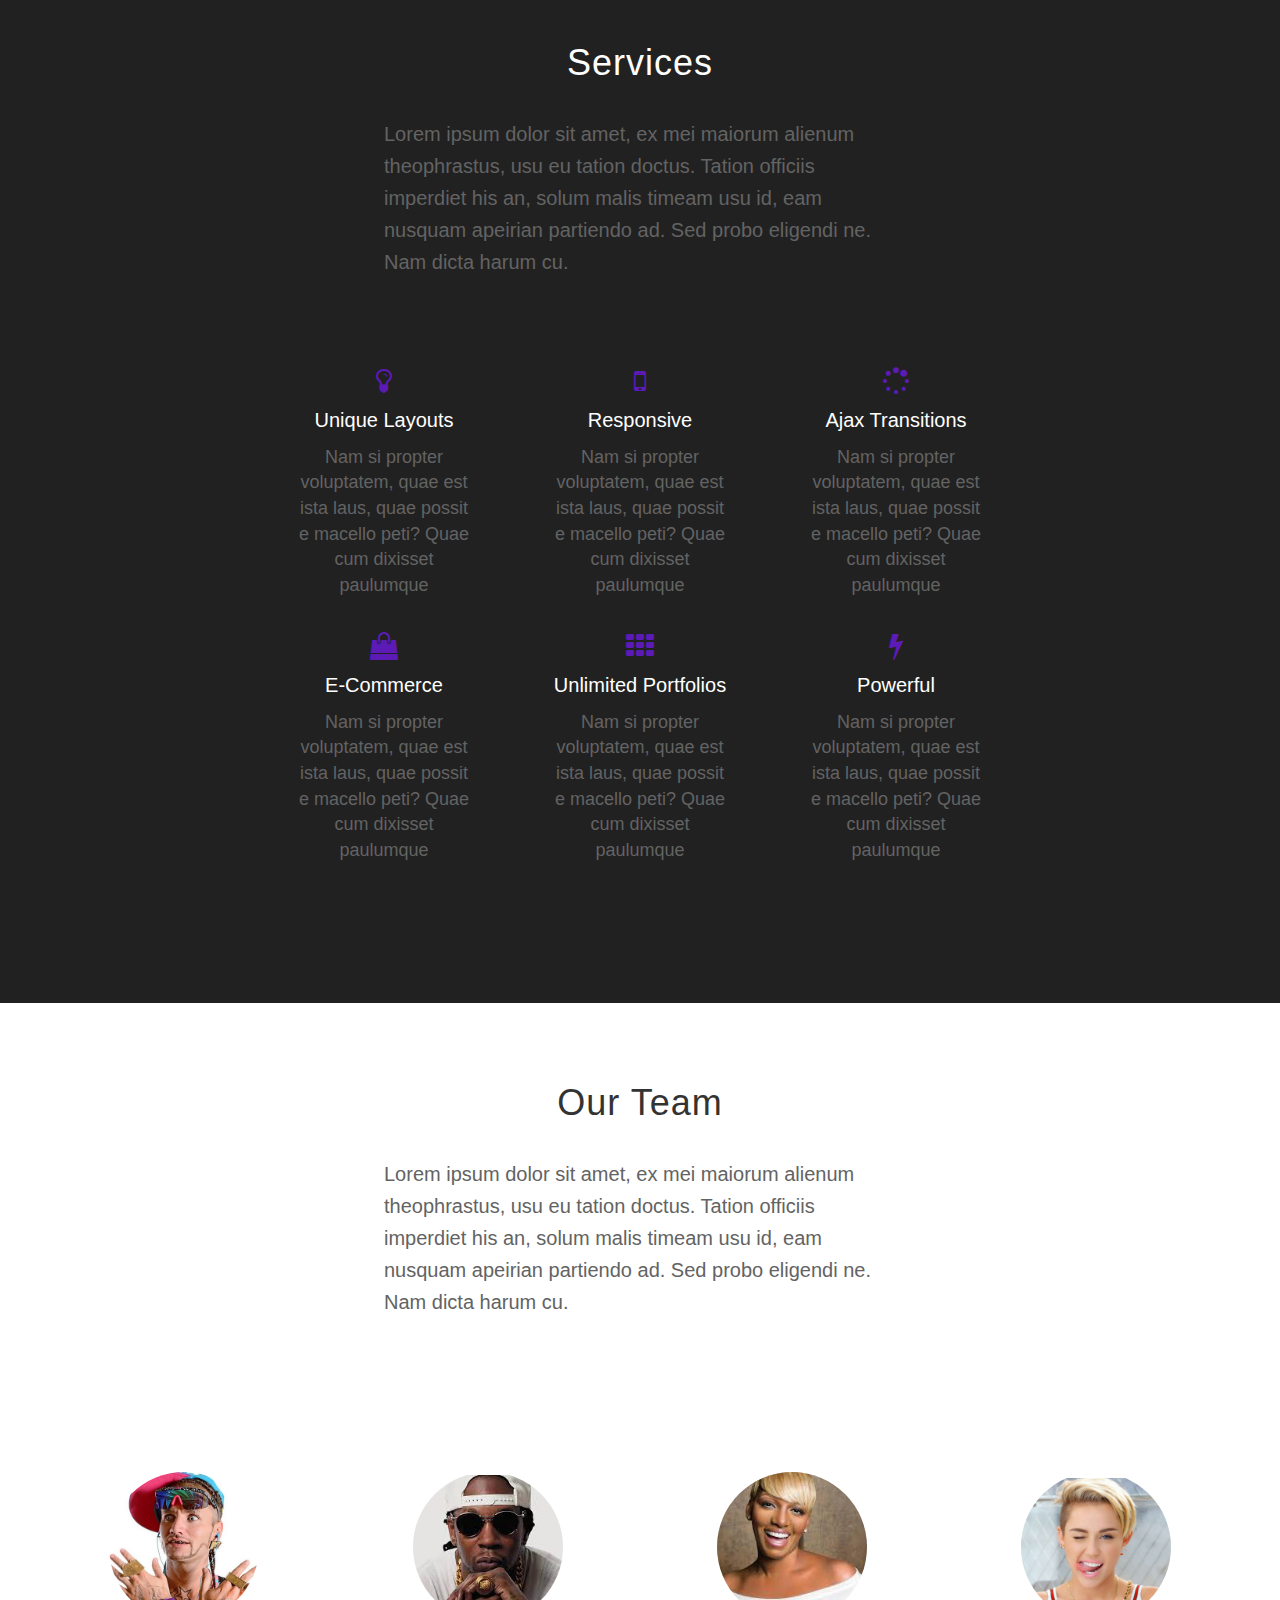
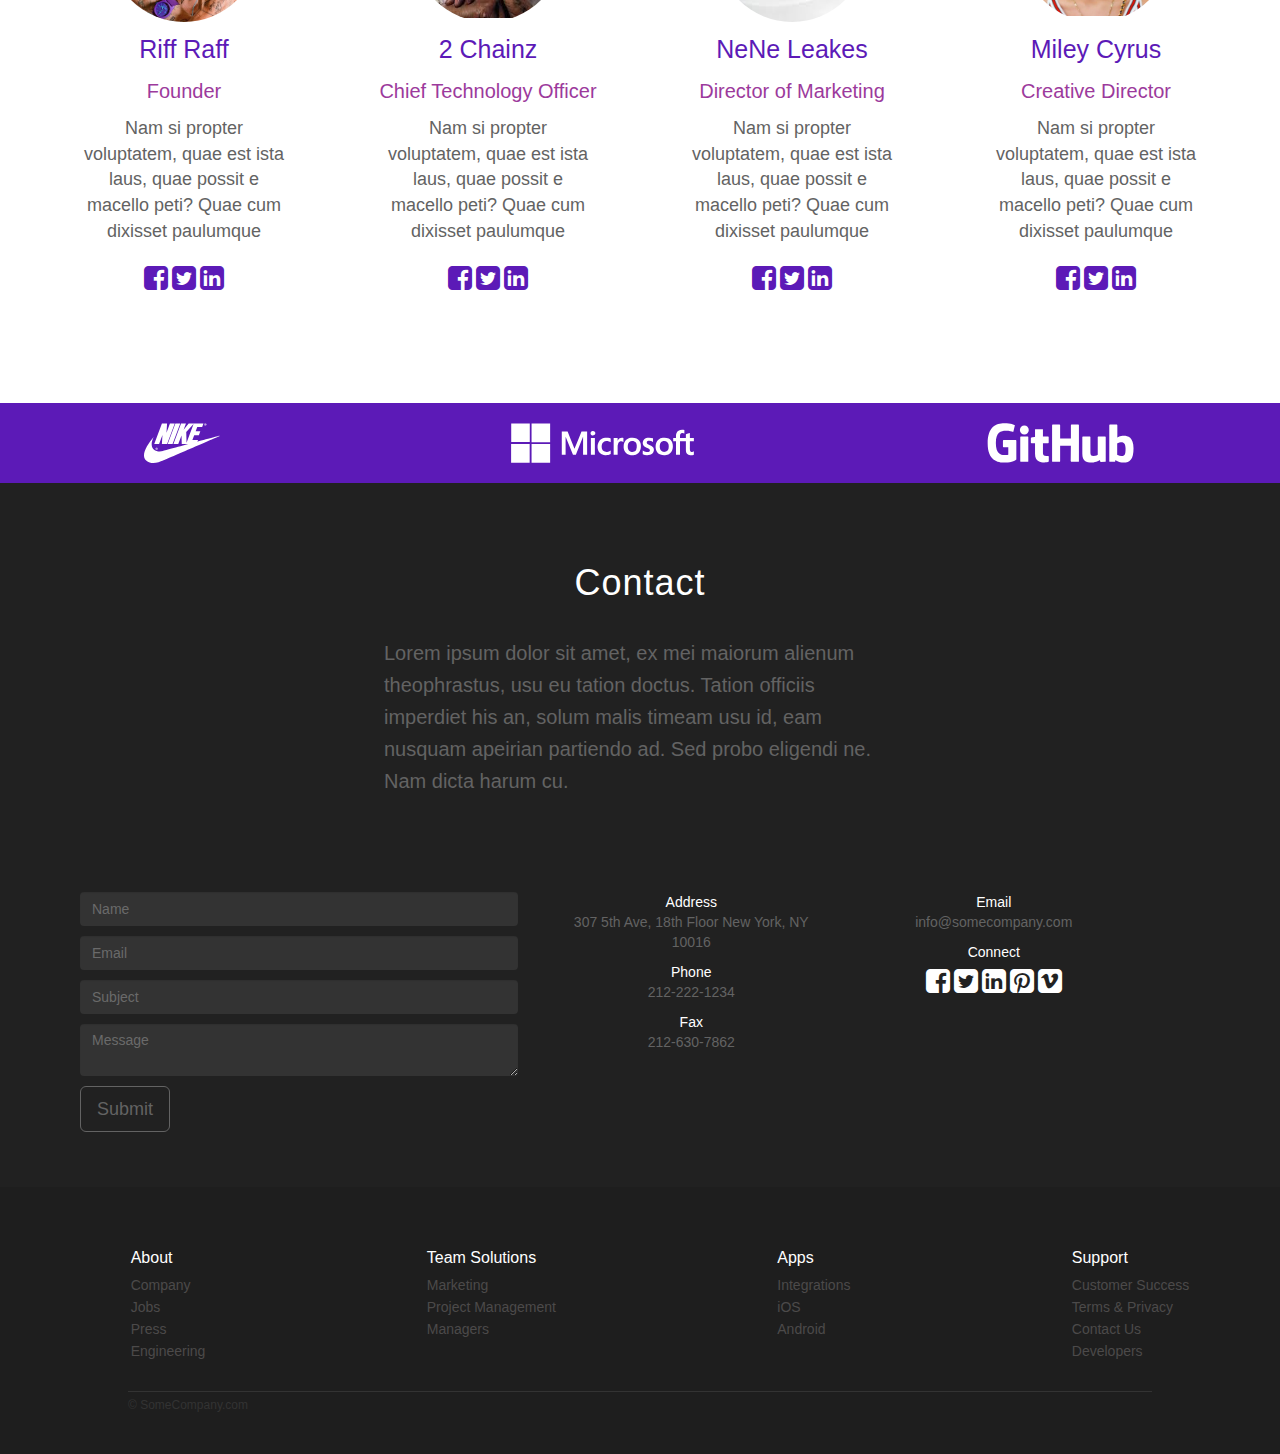
==== commit b263230c: "copywrite" ====
--- a/home.html
+++ b/home.html
@@ -413,6 +413,9 @@
           </li>
         </ul>
       </div>
+      <div class="all-rights-reserved">
+        &copy; SomeCompany.com
+      </div>
 
     </section>
 
